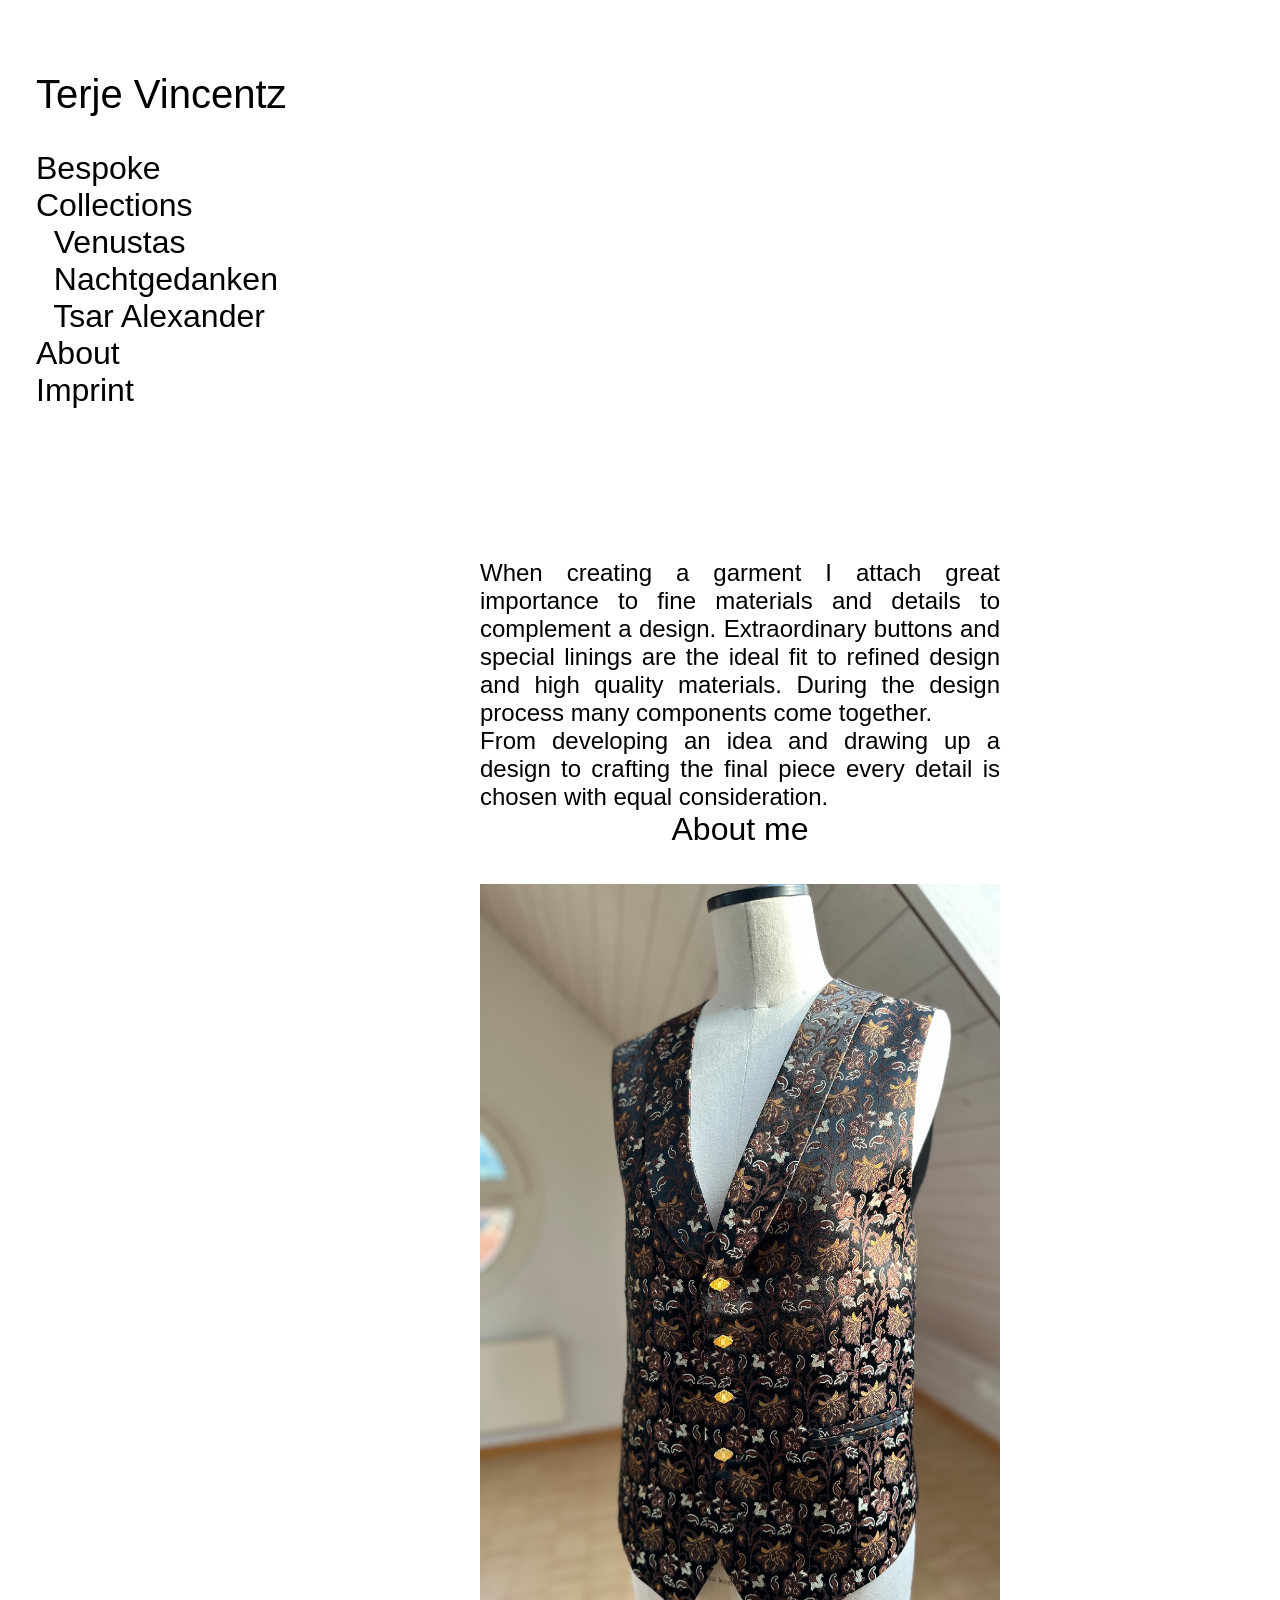
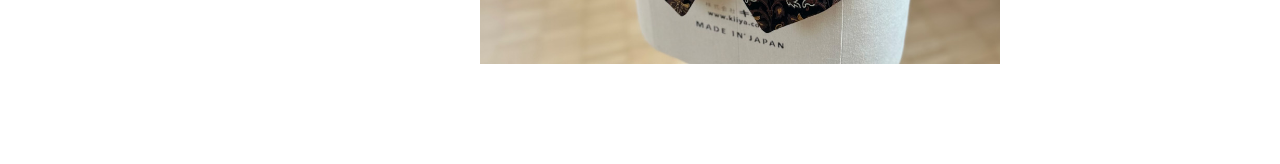
==== about/index.html @ 7a755ec2 "Initial" ====
<!DOCTYPE html>
<html><head>
    
    <link rel="stylesheet" href="/css/main.css">
    <link href="https://db.onlinewebfonts.com/c/be89a5bed739eee8649fa3322ff5c52b?family=Engravers%27+Gothic+BT"
          rel="stylesheet">

</head>
<body><nav>
    <ul>
        <li><a href="/">Bespoke</a></li>
        <li>Collections</li>
        <li><a href="/collections/venustasmortis">&nbsp;&nbsp;Venustas</a></li>
        <li><a href="/collections/nachtgedanken">&nbsp;&nbsp;Nachtgedanken</a></li>
        <li><a href="/collections/tsaralexander">&nbsp;&nbsp;Tsar Alexander</a></li>
        <li><a href="/about/">About</a></li>
        <li><a href="/imprint/">Imprint</a></li>
    </ul>
</nav>
<header>
    <h1>Terje Vincentz</h1>
</header>
<main>
  <div class="col-left">
  </div>
  <div class="col-right">
    <div class="col content">
      <p>When creating a garment I attach great importance to fine materials and details to complement a design. Extraordinary buttons and special linings are the ideal fit to refined design and high quality materials. During the design process many components come together.</p>
<p>From developing an idea and drawing up a design to crafting the final piece every detail is chosen with equal consideration.</p>

      <h1 class="t1">About me</h1>
    </div>
    
    <div class="col">
      
      <img src="/img/about/about1.jpg" width="520"/>
    </div>
    
  </div>
</main><footer>
</footer>
</body>
</html>
---- css/main.css ----
* {
    /*
    border: 1px solid black;
     */
    padding: 0;
    margin: 0;
}

html {
    font-size: 62.5%;
}

body {
    background-color: #fff;
    font-family: "Engravers' Gothic BT", sans-serif;
    margin: 0;
    padding: 0;
}

main {
    margin-top: 108px;
    font-size: 2.4rem;
    display: flex;
    /*
 flex-wrap: wrap;
justify-content: flex-end;
align-content: end;
 gap: 36 px;
     */
}

img {
    display: block;
    max-width: 100%;
}


@media (max-width: 1000px) {
    main {
        border: 2pt solid black;
        flex-direction: column;
        background: red;
    }
    div.col-left {
        display: none;

    }

    div.col {
        min-height: 10px;
        padding: 10px;
        width:100%;
    }

    nav {
        display: none;
    }
    header {
        background: blue;
    //height: 113px;
        //position: fixed;
        //top: 1px;
        //left: 1px;
    }

    header h1 {
        color: #000;
        text-align: left;
        font-size: 2rem;
        font-weight: lighter;
    }
}



div.col-left {
    width: 480px;
    min-width: 480px;
    max-width: 480px;
}


div.col-right {
    display: flex;
    flex-wrap: wrap;
    gap: 36px;
    align-items: end;

    /*
    width: 1076 px;
    justify-content: end;
     */
}

div.col {
    display: flex;
    align-items: flex-end;
    flex-direction: column;

    text-align: justify;
    width: 520px;
    min-height: 740px;
    justify-content: flex-end;
    /*
    margin: 10 px;
    padding: 0 16 px 0 16 px;
    */
}

nav {
    position: fixed;
    top: 150px;
    left: 36px;
}


nav ul {
    list-style: none none;
    margin: 0;
    padding: 0;
    font-size: 24pt;
}

nav li a {
    text-decoration: none;
    list-style-type: none;
    display: block;
    color: #000;
    font-weight: lighter;
}

li a:hover {
    font-weight: bold;
}

header {
    //height: 113px;
    position: fixed;
    top: 72px;
    left: 36px;
}

header h1 {
    color: #000;
    text-align: left;
    font-size: 4rem;
    font-weight: lighter;
}

h1.t1 {
    text-align: center;
    font-size: 24pt;
    font-weight: lighter;
    width: 100%;
}

h2.t2 {
    text-align: center;
    font-size: 18pt;
    font-weight: lighter;
    width: 100%;
}

footer {
    height: 100px;
}
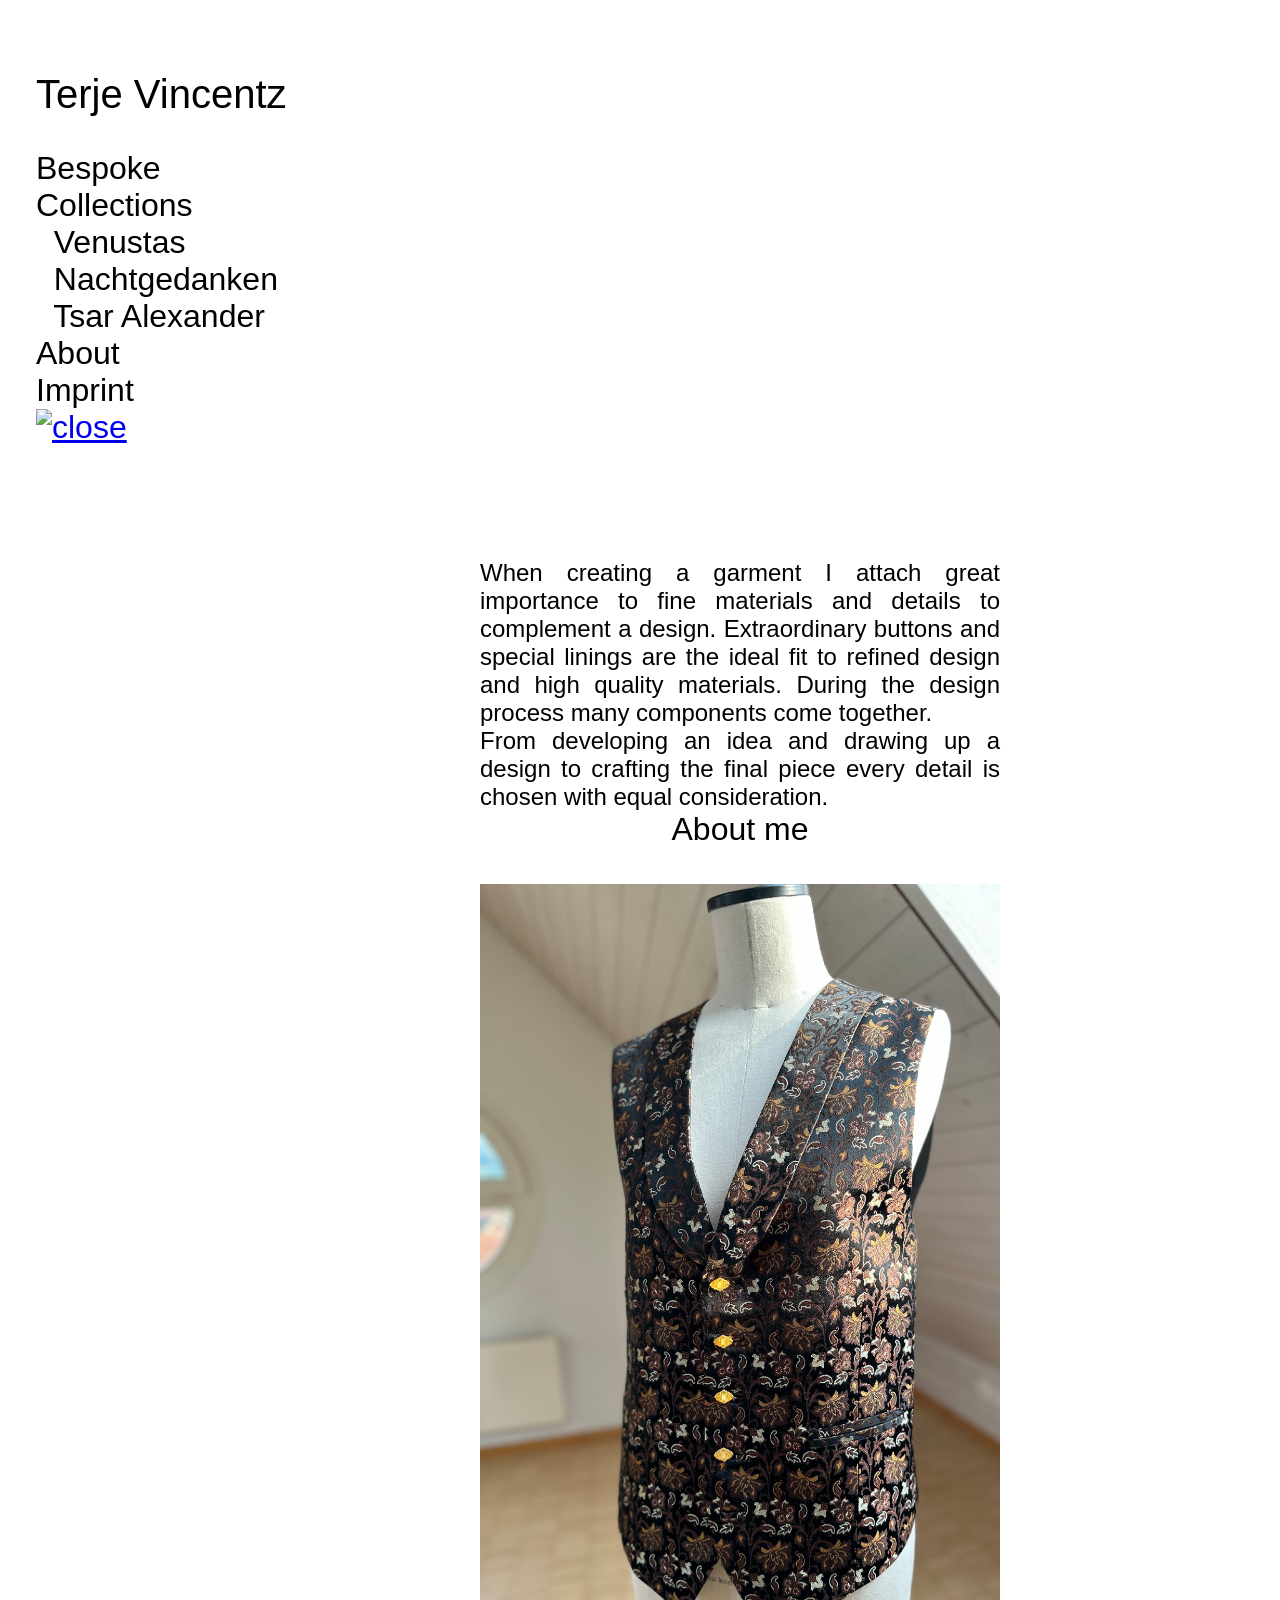
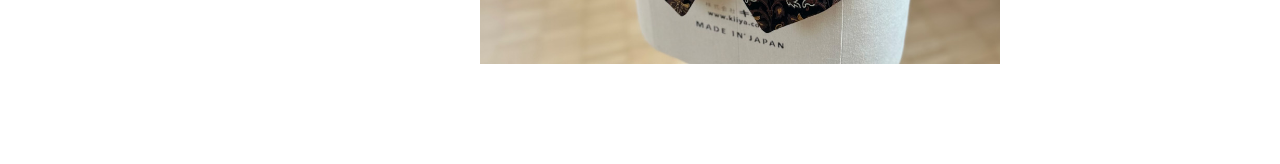
==== commit 8374ebf0: "Edits" ====
--- a/about/index.html
+++ b/about/index.html
@@ -7,7 +7,7 @@
 
 </head>
 <body><nav>
-    <ul>
+    <ul class="navbar" id="navbar">
         <li><a href="/">Bespoke</a></li>
         <li>Collections</li>
         <li><a href="/collections/venustasmortis">&nbsp;&nbsp;Venustas</a></li>
@@ -15,7 +15,13 @@
         <li><a href="/collections/tsaralexander">&nbsp;&nbsp;Tsar Alexander</a></li>
         <li><a href="/about/">About</a></li>
         <li><a href="/imprint/">Imprint</a></li>
+        <a class="close" href="#">
+            <img src="https://ljc-dev.github.io/testing0/ham-close.svg" alt="close">
+        </a>
     </ul>
+    <a class="hamburger" href="#navbar">
+        <img src="https://ljc-dev.github.io/testing0/ham.svg" alt="menu">
+    </a>
 </nav>
 <header>
     <h1>Terje Vincentz</h1>
@@ -33,7 +39,8 @@
     
     <div class="col">
       
-      <img src="/img/about/about1.jpg" width="520"/>
+      
+      <img src="/img/about/about1.jpg" />
     </div>
     
   </div>
--- a/css/main.css
+++ b/css/main.css
@@ -13,8 +13,8 @@
 body {
     background-color: #fff;
     font-family: "Engravers' Gothic BT", sans-serif;
-    margin: 0;
-    padding: 0;
+    //margin: 0;
+    //padding: 0;
 }
 
 main {
@@ -37,26 +37,37 @@
 
 @media (max-width: 1000px) {
     main {
-        border: 2pt solid black;
         flex-direction: column;
-        background: red;
+        //background: yellow;
+        //width: 100vw;
     }
     div.col-left {
         display: none;
-
-    }
-
+    }
+
+    div.col-right {
+        //background: red;
+        //height: initial;
+        //min-height: inherit;
+        padding: 10px;
+        //width:100%;
+    }
     div.col {
-        min-height: 10px;
+        //background: green;
         padding: 10px;
-        width:100%;
-    }
-
+        //height: initial;
+        //min-height: inherit;
+
+        min-width:100%;
+    }
+
+    /*
     nav {
         display: none;
     }
+     */
+
     header {
-        background: blue;
     //height: 113px;
         //position: fixed;
         //top: 1px;
@@ -64,10 +75,101 @@
     }
 
     header h1 {
+        background: #eeeeee;
         color: #000;
         text-align: left;
         font-size: 2rem;
         font-weight: lighter;
+    }
+    img {
+        display: block;
+        max-width: 100%;
+        min-width: 100%;
+    }
+    footer {
+        height: 10px;
+    }
+
+    * {
+        margin: 0;
+        padding: 0;
+        box-sizing: border-box;
+        /* border: 1px solid red; */
+    }
+
+    body {
+        /* background is white by default but added for clarity */
+        background: white;
+        width: 100%;
+    }
+
+    .hamburger, .close {
+        border: none;
+        cursor: pointer;
+        /* position absolute position the icons relative to the body because they have no position relative parents*/
+        position: absolute;
+        top: 20px;
+        right: 20px;
+        width: 36px;
+        height: 36px;
+    }
+
+    .hamburger {
+        background: white;
+    }
+
+    .close {
+        background: black;
+    }
+
+    .hamburger img, .close img {
+        width: 100%;
+        height: 100%;
+    }
+
+    .navbar {
+        position: absolute;
+        /* a higher z-index put navbar above hamburger */
+        z-index: 1000;
+        top: 0;
+        left: 0;
+        width: 100%;
+        height: 100vh;
+        overflow: hidden;
+        /* basic menu styling*/
+        list-style: none;
+        background: black;
+        display: flex;
+        flex-flow: column nowrap;
+        justify-content: space-evenly;
+        align-items: center;
+        /* animate slide up/down */
+        transform: translateY(-100%);
+        transition: transform 0.2s ease;
+    }
+
+    /* :target is called when its anchor id #navbar is called by clicking on the hamburger which has href="#navbar" */
+
+    .navbar:target {
+        /* show navbar */
+        transform: translateY(0);
+    }
+
+    li a {
+        display: block;
+        font-family: 'Open Sans', sans-serif;
+        color: white;
+        font-weight: bold;
+        font-size: 1.2rem;
+        /* remove default underline and add our own with padding and border bottom */
+        text-decoration: none;
+        border-bottom: 1px solid black;
+        padding-bottom: 0.5rem;
+    }
+
+    li a:hover, li a:focus {
+        /* show border bottom */
+        border-bottom: 1px solid white;
     }
 }
 
@@ -107,30 +209,34 @@
     */
 }
 
-nav {
-    position: fixed;
-    top: 150px;
-    left: 36px;
-}
-
-
-nav ul {
-    list-style: none none;
-    margin: 0;
-    padding: 0;
-    font-size: 24pt;
-}
-
-nav li a {
-    text-decoration: none;
-    list-style-type: none;
-    display: block;
-    color: #000;
-    font-weight: lighter;
-}
-
-li a:hover {
-    font-weight: bold;
+@media (min-width: 1000px) {
+    a.hamburger {
+        display: none;
+    }
+    nav {
+        position: fixed;
+        top: 150px;
+        left: 36px;
+    }
+
+    nav ul {
+        list-style: none none;
+        margin: 0;
+        padding: 0;
+        font-size: 24pt;
+    }
+
+    nav li a {
+        text-decoration: none;
+        list-style-type: none;
+        display: block;
+        color: #000;
+        font-weight: lighter;
+    }
+
+    li a:hover {
+        font-weight: bold;
+    }
 }
 
 header {
@@ -147,6 +253,9 @@
     font-weight: lighter;
 }
 
+p {
+    width: 100%;
+}
 h1.t1 {
     text-align: center;
     font-size: 24pt;
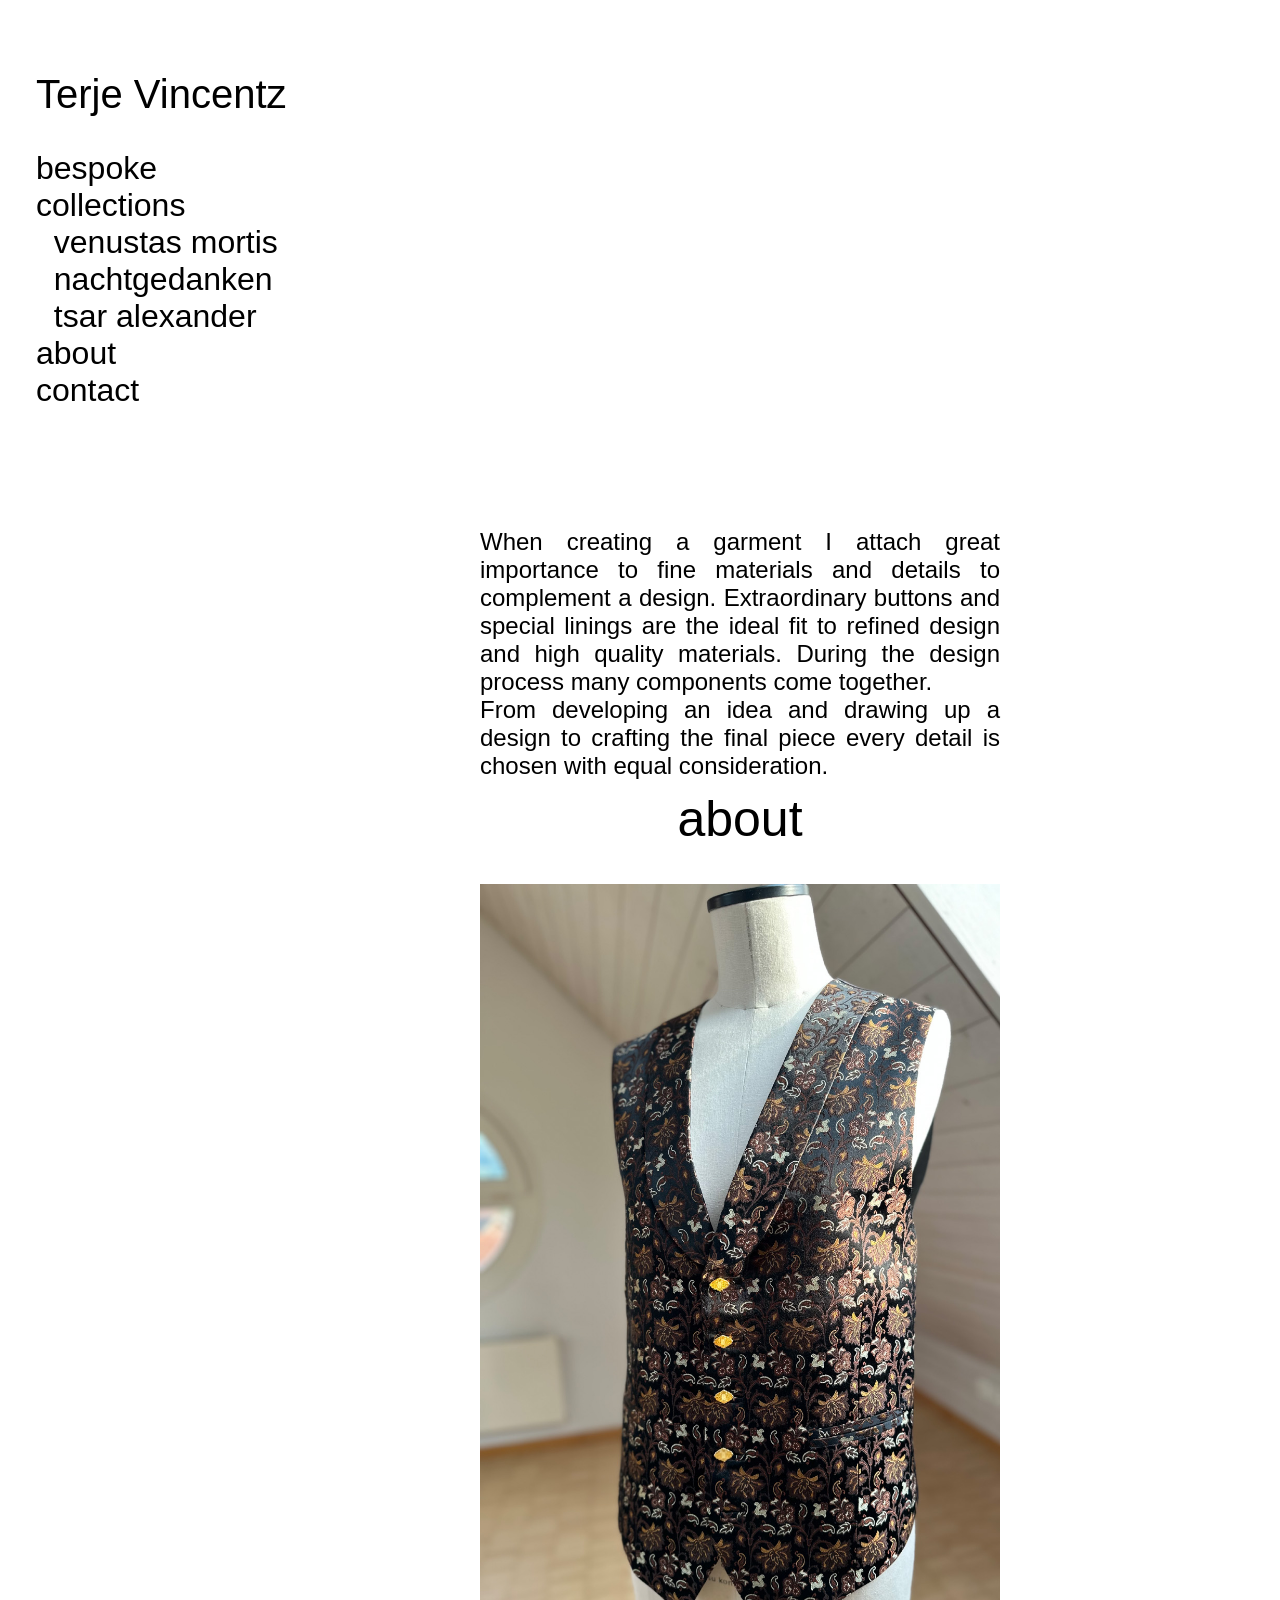
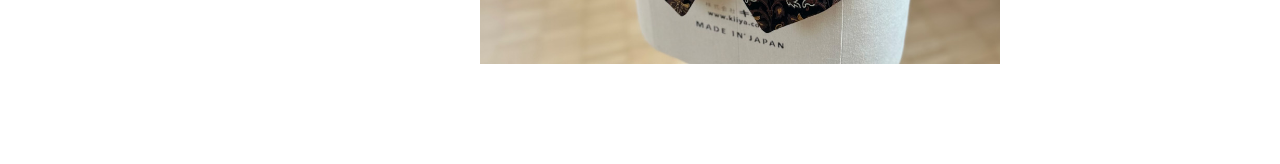
==== commit 265fec45: "Publish" ====
--- a/about/index.html
+++ b/about/index.html
@@ -4,23 +4,26 @@
     <link rel="stylesheet" href="/css/main.css">
     <link href="https://db.onlinewebfonts.com/c/be89a5bed739eee8649fa3322ff5c52b?family=Engravers%27+Gothic+BT"
           rel="stylesheet">
+    <title>About - Terje Vincentz</title>
+    <meta name="description" content="Terje Vincentz, Fashion Design, Bespoke, Garments">
+</head>
+<body>
 
-</head>
-<body><nav>
+<nav>
     <ul class="navbar" id="navbar">
-        <li><a href="/">Bespoke</a></li>
-        <li>Collections</li>
-        <li><a href="/collections/venustasmortis">&nbsp;&nbsp;Venustas</a></li>
-        <li><a href="/collections/nachtgedanken">&nbsp;&nbsp;Nachtgedanken</a></li>
-        <li><a href="/collections/tsaralexander">&nbsp;&nbsp;Tsar Alexander</a></li>
-        <li><a href="/about/">About</a></li>
-        <li><a href="/imprint/">Imprint</a></li>
+        <li><a href="/">bespoke</a></li>
+        <li><span>collections</span></li>
+        <li><a href="/collections/venustasmortis">&nbsp;&nbsp;venustas mortis</a></li>
+        <li><a href="/collections/nachtgedanken">&nbsp;&nbsp;nachtgedanken</a></li>
+        <li><a href="/collections/tsaralexander">&nbsp;&nbsp;tsar alexander</a></li>
+        <li><a href="/about/">about</a></li>
+        <li><a href="/imprint/">contact</a></li>
         <a class="close" href="#">
-            <img src="https://ljc-dev.github.io/testing0/ham-close.svg" alt="close">
+            <img src="/img/ham-close.svg" alt="close">
         </a>
     </ul>
     <a class="hamburger" href="#navbar">
-        <img src="https://ljc-dev.github.io/testing0/ham.svg" alt="menu">
+        <img src="/img/ham.svg" alt="menu">
     </a>
 </nav>
 <header>
@@ -34,7 +37,7 @@
       <p>When creating a garment I attach great importance to fine materials and details to complement a design. Extraordinary buttons and special linings are the ideal fit to refined design and high quality materials. During the design process many components come together.</p>
 <p>From developing an idea and drawing up a design to crafting the final piece every detail is chosen with equal consideration.</p>
 
-      <h1 class="t1">About me</h1>
+      <h1 class="t1">about</h1>
     </div>
     
     <div class="col">
--- a/css/main.css
+++ b/css/main.css
@@ -13,20 +13,15 @@
 body {
     background-color: #fff;
     font-family: "Engravers' Gothic BT", sans-serif;
-    //margin: 0;
-    //padding: 0;
+    margin: 0;
+    padding: 0;
 }
 
 main {
     margin-top: 108px;
     font-size: 2.4rem;
     display: flex;
-    /*
- flex-wrap: wrap;
-justify-content: flex-end;
-align-content: end;
- gap: 36 px;
-     */
+    font-weight: lighter;
 }
 
 img {
@@ -34,51 +29,102 @@
     max-width: 100%;
 }
 
+a {
+    //display: block;
+    color: black;
+    text-decoration: none;
+}
+
+div.col-left {
+    width: 480px;
+    min-width: 480px;
+    max-width: 480px;
+}
+
+
+div.col-right {
+    display: flex;
+    flex-wrap: wrap;
+    gap: 36px;
+    align-items: end;
+}
+
+div.col {
+    display: flex;
+    align-items: flex-end;
+    flex-direction: column;
+    text-align: justify;
+    width: 520px;
+    min-height: 740px;
+    justify-content: flex-end;
+}
+
+header {
+//height: 113px;
+    position: fixed;
+    top: 72px;
+    left: 36px;
+}
+
+header h1 {
+    color: #000;
+    text-align: left;
+    font-size: 4rem;
+    font-weight: lighter;
+}
+
+p {
+    width: 100%;
+}
+h1.t1 {
+    margin-top: 1rem;
+    text-align: center;
+    font-size: 5rem;
+    font-weight: lighter;
+    width: 100%;
+}
+
+h2.t2 {
+    text-align: center;
+    font-size: 4rem;
+    font-weight: lighter;
+    width: 100%;
+}
+
+footer {
+    height: 100px;
+}
+
 
 @media (max-width: 1000px) {
     main {
         flex-direction: column;
-        //background: yellow;
-        //width: 100vw;
     }
     div.col-left {
         display: none;
     }
 
     div.col-right {
+        padding: 10px;
+    }
+    div.col {
+        padding: 10px;
+        min-width:100%;
+    }
+
+    header {
+        //background: #fff;
+        position: fixed;
+        top: 10px;
+        left: 30px;
+        padding: 1px 5px 1px 5px;
+    }
+
+    header h1 {
         //background: red;
-        //height: initial;
-        //min-height: inherit;
-        padding: 10px;
-        //width:100%;
-    }
-    div.col {
-        //background: green;
-        padding: 10px;
-        //height: initial;
-        //min-height: inherit;
-
-        min-width:100%;
-    }
-
-    /*
-    nav {
-        display: none;
-    }
-     */
-
-    header {
-    //height: 113px;
-        //position: fixed;
-        //top: 1px;
-        //left: 1px;
-    }
-
-    header h1 {
-        background: #eeeeee;
         color: #000;
         text-align: left;
-        font-size: 2rem;
+        font-size: 4.2rem;
         font-weight: lighter;
     }
     img {
@@ -90,15 +136,15 @@
         height: 10px;
     }
 
+    /*
     * {
         margin: 0;
         padding: 0;
-        box-sizing: border-box;
-        /* border: 1px solid red; */
-    }
+        box-sizing: border-box; // TODO what is this?
+    }
+     */
 
     body {
-        /* background is white by default but added for clarity */
         background: white;
         width: 100%;
     }
@@ -134,15 +180,15 @@
         top: 0;
         left: 0;
         width: 100%;
-        height: 100vh;
+        height: 30vh;
         overflow: hidden;
         /* basic menu styling*/
         list-style: none;
-        background: black;
+        background: white;
         display: flex;
         flex-flow: column nowrap;
         justify-content: space-evenly;
-        align-items: center;
+        align-items: flex-start;
         /* animate slide up/down */
         transform: translateY(-100%);
         transition: transform 0.2s ease;
@@ -156,58 +202,33 @@
     }
 
     li a {
-        display: block;
-        font-family: 'Open Sans', sans-serif;
-        color: white;
-        font-weight: bold;
-        font-size: 1.2rem;
+        font-weight: lighter;
+        display: block;
+        color: black;
+        font-size: 3.2rem;
         /* remove default underline and add our own with padding and border bottom */
         text-decoration: none;
-        border-bottom: 1px solid black;
-        padding-bottom: 0.5rem;
+        //padding-bottom: 0.5rem;
     }
 
     li a:hover, li a:focus {
         /* show border bottom */
         border-bottom: 1px solid white;
     }
-}
-
-
-
-div.col-left {
-    width: 480px;
-    min-width: 480px;
-    max-width: 480px;
-}
-
-
-div.col-right {
-    display: flex;
-    flex-wrap: wrap;
-    gap: 36px;
-    align-items: end;
-
-    /*
-    width: 1076 px;
-    justify-content: end;
-     */
-}
-
-div.col {
-    display: flex;
-    align-items: flex-end;
-    flex-direction: column;
-
-    text-align: justify;
-    width: 520px;
-    min-height: 740px;
-    justify-content: flex-end;
-    /*
-    margin: 10 px;
-    padding: 0 16 px 0 16 px;
-    */
-}
+    li span {
+        font-weight: lighter;
+        display: block;
+        color: black;
+        font-size: 3.2rem;
+        /* remove default underline and add our own with padding and border bottom */
+        text-decoration: none;
+        //padding-bottom: 0.5rem;
+    }
+}
+
+
+
+
 
 @media (min-width: 1000px) {
     a.hamburger {
@@ -238,38 +259,3 @@
         font-weight: bold;
     }
 }
-
-header {
-    //height: 113px;
-    position: fixed;
-    top: 72px;
-    left: 36px;
-}
-
-header h1 {
-    color: #000;
-    text-align: left;
-    font-size: 4rem;
-    font-weight: lighter;
-}
-
-p {
-    width: 100%;
-}
-h1.t1 {
-    text-align: center;
-    font-size: 24pt;
-    font-weight: lighter;
-    width: 100%;
-}
-
-h2.t2 {
-    text-align: center;
-    font-size: 18pt;
-    font-weight: lighter;
-    width: 100%;
-}
-
-footer {
-    height: 100px;
-}
